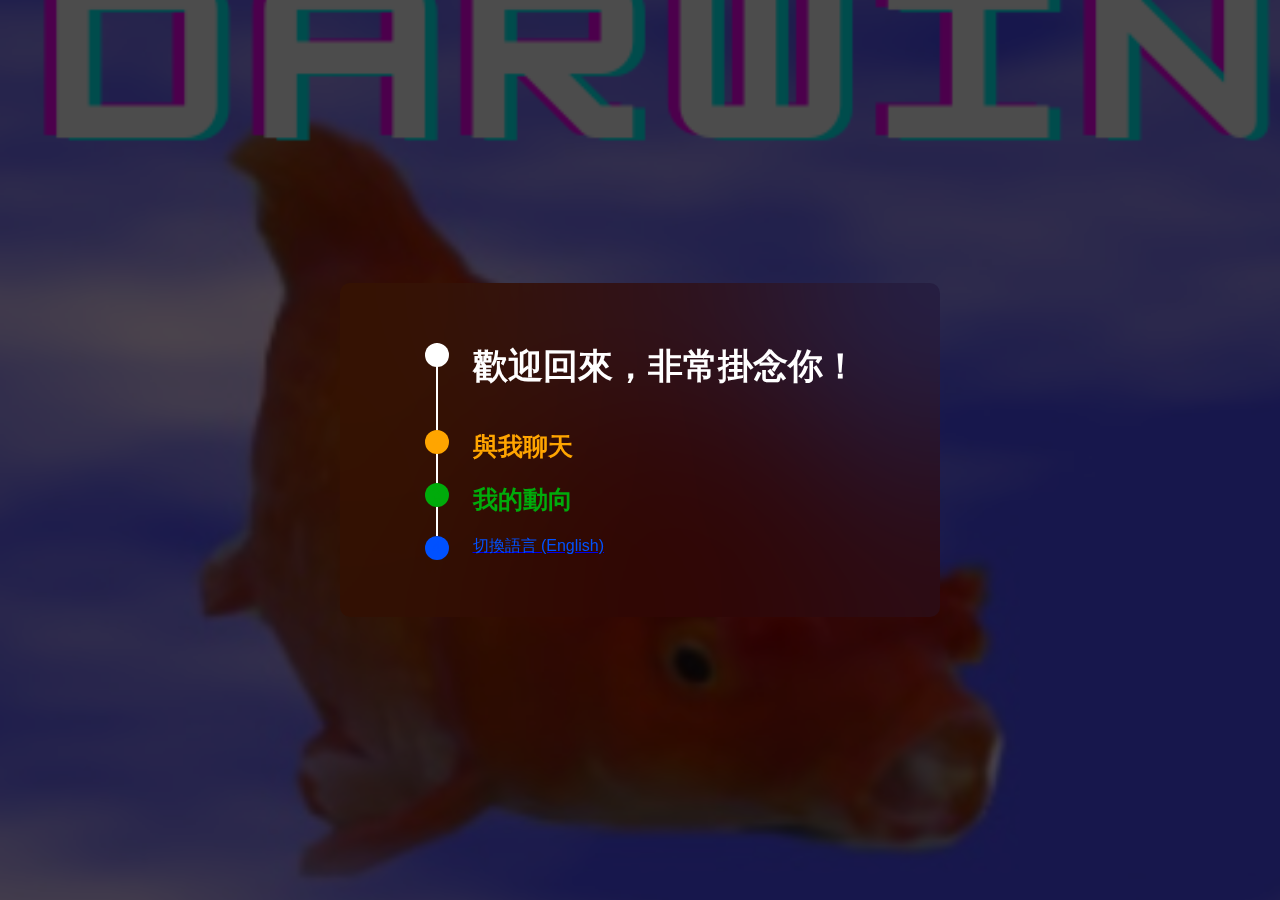
==== zh/index.html @ d52f6286 "Add files via upload" ====
<!DOCTYPE html>
<html>
    <head>
    <meta http-equiv="content-type" content="text/html; charset=UTF-8" />
    <link rel="stylesheet" type="text/css" href="style.css">
    </head>
    <body class="body">
        <video class="video" id="videoBG" poster="images_videos/Darwin.png" autoplay muted loop>
            <source src="images_videos/darwin.mp4" type="video/mp4">
        </video>
        <div class="main">
            <div class="container">
                <ul>
                    <li>
                        <div class="title">歡迎回來，非常掛念你！</div>
                    </li>
                    <li>
                        <a class="block-orange" href="chatbot.html">
                            <span class="chatbot">與我聊天</span>
                        </a>
                    </li>
                    <li>
                        <a class="block-green" href="ML.html">
                            <span class="ml">我的動向</span>
                        </a>
                    </li>
                    <li>
                        <a class="block-blue" href="../index.html">
                            <span class="lang">切換語言 (English)</span>
                        </a>
                    </li>
                    </ul>
                    </div>
        </div>
    </body>
</html>
---- zh/style.css ----
* {
    margin: 0;
    padding: 0;
        box-sizing: border-box;
        font-family: sans-serif;
}
.body {
    color: #fff;
}

.video {
    position: absolute;
    top: 0;
    left: 0;
    width: 100%;
    height: 100%;
    object-fit: cover;
    z-index: -1;
}
.main {
    width: 100%;
    min-height: 100vh;
    display: flex;
    justify-content: center;
    align-items: center;
    background-color: rgba(0, 0, 0, .7);
}
.container {
    width: 600px;
    display: flex;
    align-items: center;
    justify-content: center;
    padding: 60px 20px 40px 20px;
    border-radius: 10px;
    backdrop-filter: blur(100px);
}
.title {
    font-size: 35px;
    font-weight: 700;
    margin-bottom: 20px;
}
.sub-title {
    font-size: 20px;
    font-weight: 600;
    margin-bottom: 20px;
}
.block-orange {
    position: relative;
    font-size: 25px;
    font-weight: 600;
    text-decoration: none;
    transition: .1s linear;
    color: orange;
    cursor: pointer;
}
.block-orange::after {
    content: '';
    position: absolute;
    width: 100%;
    transform: scaleX(0);
    height: 2px;
    bottom: 0;
    left: 0;
    background-color: orange;
    transform-origin: bottom right;
    transition: transform 0.25s ease-out;
}

.block-orange:hover::after {
    transform: scaleX(1);
    transform-origin: bottom left;
}

.block-orange::after {
    content: '';
    position: absolute;
    width: 100%;
    transform: scaleX(0);
    height: 2px;
    bottom: 0;
    left: 0;
    background-color: orange;
    transform-origin: bottom right;
    transition: transform 0.25s ease-out;
}
.block-rgb(0, 81, 255) {
    position: relative;
    font-size: 25px;
    font-weight: 600;
    text-decoration: none;
    transition: .1s linear;
    color: rgb(0, 81, 255);
    cursor: pointer;
}
.block-rgb(0, 81, 255)::after {
    content: '';
    position: absolute;
    width: 100%;
    transform: scaleX(0);
    height: 2px;
    bottom: 0;
    left: 0;
    background-color: rgb(0, 81, 255);
    transform-origin: bottom right;
    transition: transform 0.25s ease-out;
}

.block-rgb(0, 81, 255):hover::after {
    transform: scaleX(1);
    transform-origin: bottom left;
}

.block-rgb(0, 81, 255)::after {
    content: '';
    position: absolute;
    width: 100%;
    transform: scaleX(0);
    height: 2px;
    bottom: 0;
    left: 0;
    background-color: rgb(0, 81, 255);
    transform-origin: bottom right;
    transition: transform 0.25s ease-out;
}
.block-rgb(0, 81, 255):hover::after {
    transform: scaleX(1);
    transform-origin: bottom left;
}

.block-green {
    position: relative;
    font-size: 25px;
    font-weight: 600;
    text-decoration: none;
    transition: .1s linear;
}

.block-green::after {
    content: '';
    position: absolute;
    width: 100%;
    transform: scaleX(0);
    height: 2px;
    bottom: 0;
    left: 0;
    background-color: rgb(0, 171, 11);
    transform-origin: bottom right;
    transition: transform 0.25s ease-out;
}

.block-green:hover::after {
    transform: scaleX(1);
    transform-origin: bottom left;
}

.block-green::after {
    content: '';
    position: absolute;
    width: 100%;
    transform: scaleX(0);
    height: 2px;
    bottom: 0;
    left: 0;
    background-color: rgb(0, 171, 11);
    transform-origin: bottom right;
    transition: transform 0.25s ease-out;
}
.block-green:hover::after {
    transform: scaleX(1);
    transform-origin: bottom left;
}

.chatbot {
    color: orange;
}

.ml {
    color: rgb(0, 171, 11);
}

.lang {
    color: rgb(0, 81, 255);
}

ul {
    max-width: 600px;
    margin: 0 auto;
        list-style-type: none;
            counter-reset: steps;
            margin: 0;
            font-family: sans-serif;
        }
        
        ul li {
            padding: 0 0 20px 50px;
            position: relative;
            margin: 0;
        }
        
        ul li:after {
            position: absolute;
            top: 0;
            left: 2px;
            content: counter(steps);
            counter-increment: steps;
            border-radius: 50%;
            display: inline-block;
            height: 24px;
            width: 24px;
            text-align: center;
            line-height: 24px;
            background: #fff;
        }
        
        ul li:after {
            position: absolute;
            top: 0;
            left: 2px;
            content: counter(steps);
            counter-increment: steps;
            border-radius: 50%;
            display: inline-block;
            height: 24px;
            width: 24px;
            text-align: center;
            line-height: 24px;
            background: #fff;
        }
        
        ul li:before {
            position: absolute;
            left: 13px;
            top: 0;
            content: "";
            height: 100%;
            width: 0;
            border-left: 2px solid #fff;
        }
        
        ul li:last-of-type:before {
            border: none;
        }
        
        li:nth-child(2)::after {
            background-color: orange;
            color: orange;
        }
        
        li:nth-child(3)::after {
            background-color: rgb(0, 171, 11);
            color: rgb(0, 171, 11);
        }

        li:nth-child(4)::after {
            background-color: rgb(0, 81, 255);
            color: rgb(0, 81, 255);
        }
        
        .chat {
            margin-top: 20px;
            position: relative;
            display: inline-block;
            width: 100%;
            height: 600px;
            background-color: #fff;
            border-radius: 10px;
            box-shadow: 0 0 10px rgba(0, 0, 0, .2);
}

#label-container {
    width: 100%;
    height: 100%;
    display: flex;
    flex-direction: column;
    z-index: 1;
    transition: .1s linear;
}

.result {
    width: 100%;
    height: 100%;
    padding: 20px;
}

.btn {
    position: absolute;
    bottom: -30px;
    left: 0;
    width: 100%;
    height: 50px;
    background-color: #fff;
    border-radius: 0 0 10px 10px;
    font-size: 20px;
    display: flex;
    align-items: center;
    justify-content: center;
    cursor: pointer;
    transition: .1s linear;
}

.btn:hover {
    background-color: rgb(0, 171, 11);
    color: #fff;
}
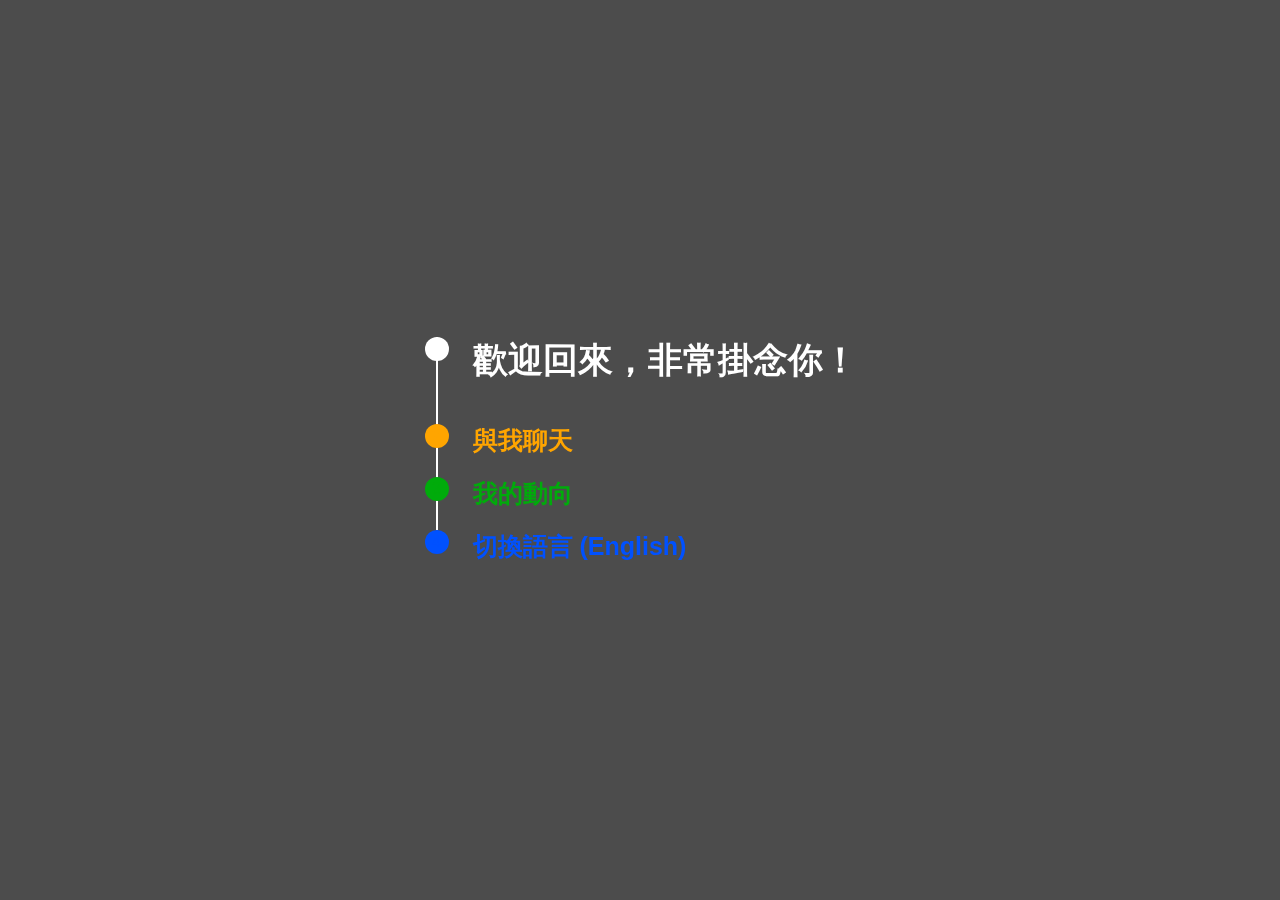
==== commit c4d674f2: "Update index.html" ====
--- a/zh/index.html
+++ b/zh/index.html
@@ -1,9 +1,20 @@
 <!DOCTYPE html>
 <html>
     <head>
+    <title>魚仔 Darwin - PolyU COMP</title>
     <meta http-equiv="content-type" content="text/html; charset=UTF-8" />
     <link rel="stylesheet" type="text/css" href="style.css">
+    <link rel="apple-touch-icon" sizes="180x180" href="/apple-touch-icon.png">
+    <link rel="icon" type="image/png" sizes="32x32" href="/favicon-32x32.png">
+    <link rel="icon" type="image/png" sizes="16x16" href="/favicon-16x16.png">
+    <link rel="manifest" href="/site.webmanifest">
+    <link rel="mask-icon" href="/safari-pinned-tab.svg" color="#5bbad5">
+    <meta name="apple-mobile-web-app-title" content="Darwin Fish">
+    <meta name="application-name" content="Darwin Fish">
+    <meta name="msapplication-TileColor" content="#da532c">
+    <meta name="theme-color" content="#ffffff">
     </head>
+
     <body class="body">
         <video class="video" id="videoBG" poster="images_videos/Darwin.png" autoplay muted loop>
             <source src="images_videos/darwin.mp4" type="video/mp4">
@@ -33,4 +44,4 @@
                     </div>
         </div>
     </body>
-</html>+</html>
--- a/zh/style.css
+++ b/zh/style.css
@@ -83,7 +83,7 @@
     transform-origin: bottom right;
     transition: transform 0.25s ease-out;
 }
-.block-rgb(0, 81, 255) {
+.block-blue {
     position: relative;
     font-size: 25px;
     font-weight: 600;
@@ -92,7 +92,7 @@
     color: rgb(0, 81, 255);
     cursor: pointer;
 }
-.block-rgb(0, 81, 255)::after {
+.block-blue::after {
     content: '';
     position: absolute;
     width: 100%;
@@ -105,12 +105,12 @@
     transition: transform 0.25s ease-out;
 }
 
-.block-rgb(0, 81, 255):hover::after {
-    transform: scaleX(1);
-    transform-origin: bottom left;
-}
-
-.block-rgb(0, 81, 255)::after {
+.block-blue:hover::after {
+    transform: scaleX(1);
+    transform-origin: bottom left;
+}
+
+.block-blue::after {
     content: '';
     position: absolute;
     width: 100%;
@@ -122,7 +122,7 @@
     transform-origin: bottom right;
     transition: transform 0.25s ease-out;
 }
-.block-rgb(0, 81, 255):hover::after {
+.block-blue:hover::after {
     transform: scaleX(1);
     transform-origin: bottom left;
 }
